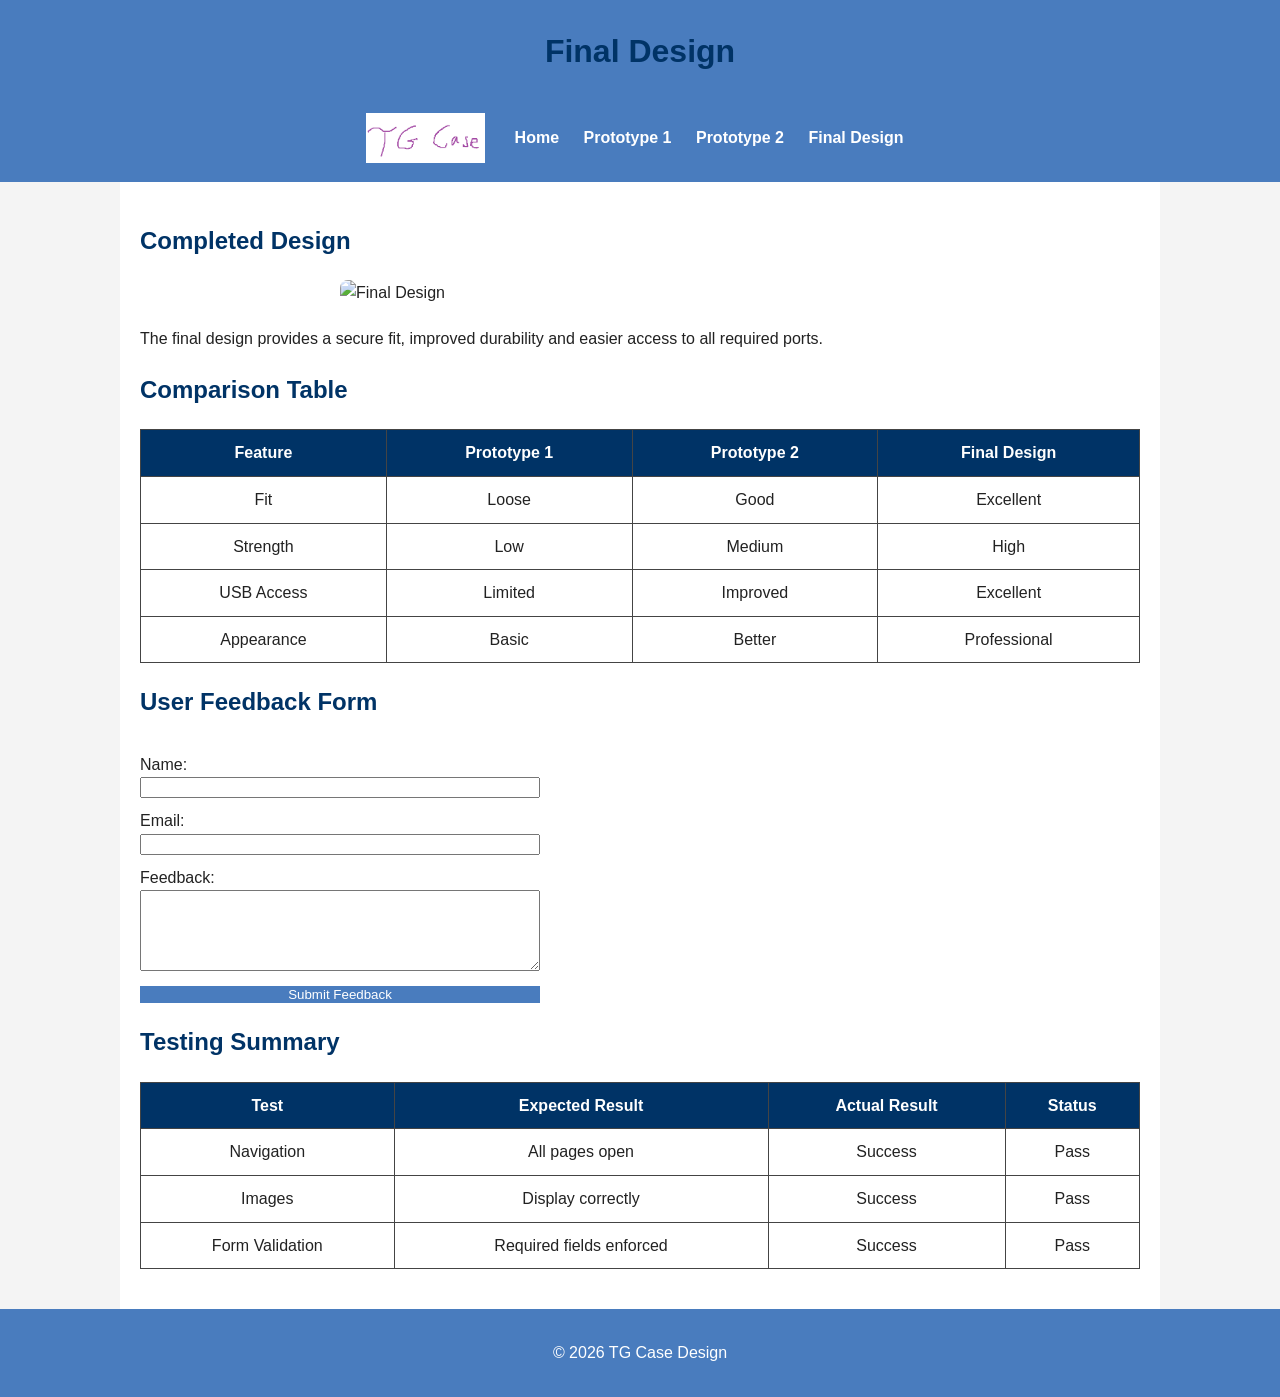
==== final-design.html @ 34721e9f "Initial commit v1.0" ====
<!DOCTYPE html>
<html lang="en">
<head>
    <meta charset="UTF-8">
    <meta name="viewport" content="width=device-width, initial-scale=1.0">
    <title>Final Design</title>
    <link rel="stylesheet" href="css/style.css">
</head>
<body>

<header>
    <h1>Final Design</h1>

    <nav>
        <a href="index.html" class="logo-link">
            <img src="images/logo.png" alt="TG Case Design Logo" class="logo">
        </a>
        <ul>
            <li><a href="index.html">Home</a></li>
            <li><a href="prototype1.html">Prototype 1</a></li>
            <li><a href="prototype2.html">Prototype 2</a></li>
            <li><a href="final-design.html">Final Design</a></li>
        </ul>
    </nav>
</header>

<main>

    <h2>Completed Design</h2>

    <img src="images/final-design.jpg"
         alt="Final Design">

    <p>
        The final design provides a secure fit, improved durability and
        easier access to all required ports.
    </p>

    <h2>Comparison Table</h2>

    <table>
        <tr>
            <th>Feature</th>
            <th>Prototype 1</th>
            <th>Prototype 2</th>
            <th>Final Design</th>
        </tr>
        <tr>
            <td>Fit</td>
            <td>Loose</td>
            <td>Good</td>
            <td>Excellent</td>
        </tr>
        <tr>
            <td>Strength</td>
            <td>Low</td>
            <td>Medium</td>
            <td>High</td>
        </tr>
        <tr>
            <td>USB Access</td>
            <td>Limited</td>
            <td>Improved</td>
            <td>Excellent</td>
        </tr>
        <tr>
            <td>Appearance</td>
            <td>Basic</td>
            <td>Better</td>
            <td>Professional</td>
        </tr>
    </table>

    <h2>User Feedback Form</h2>

    <form>
        <label for="name">Name:</label>
        <input type="text" id="name" required>

        <label for="email">Email:</label>
        <input type="email" id="email" required>

        <label for="feedback">Feedback:</label>
        <textarea id="feedback" rows="5" required></textarea>

        <input type="submit" value="Submit Feedback">
    </form>

    <h2>Testing Summary</h2>

    <table>
        <tr>
            <th>Test</th>
            <th>Expected Result</th>
            <th>Actual Result</th>
            <th>Status</th>
        </tr>
        <tr>
            <td>Navigation</td>
            <td>All pages open</td>
            <td>Success</td>
            <td>Pass</td>
        </tr>
        <tr>
            <td>Images</td>
            <td>Display correctly</td>
            <td>Success</td>
            <td>Pass</td>
        </tr>
        <tr>
            <td>Form Validation</td>
            <td>Required fields enforced</td>
            <td>Success</td>
            <td>Pass</td>
        </tr>
    </table>

</main>

<footer>
    <p>&copy; 2026 TG Case Design</p>
</footer>

</body>
</html>
---- css/style.css ----
/* General Styling */

body {
    font-family: Arial, sans-serif;
    margin: 0;
    background-color: #f4f4f4;
    color: #222;
    line-height: 1.6;
}

header {
    background-color: #497cbe;
    color: white;
    text-align: center;
    padding: 5px;
}

nav {
    display: flex;
    align-items: center;
    justify-content: center;
    gap: 20px;
}

.logo {
    height: 50px;
    width: auto;
    margin: 0;
    border-radius: 0;
    display: block;
}

.logo-link {
    display: flex;
    align-items: center;
}

nav ul {
    list-style: none;
    padding: 0;
}

nav li {
    display: inline-block;
    margin: 10px;
}

nav a {
    color: white;
    text-decoration: none;
    font-weight: bold;
}

nav a:hover {
    text-decoration: underline;
}

main {
    max-width: 1000px;
    margin: auto;
    padding: 20px;
    background-color: white;
}

h1, h2 {
    color: #003366;
}

img {
    width: 100%;
    max-width: 600px;
    display: block;
    margin: 20px auto;
    border-radius: 8px;
}

table {
    width: 100%;
    border-collapse: collapse;
    margin: 20px 0;
}

table, th, td {
    border: 1px solid #444;
}

th {
    background-color: #003366;
    color: white;
}

th, td {
    padding: 10px;
    text-align: center;
}

form {
    display: flex;
    flex-direction: column;
    width: 400px;
    margin: 10px 0;
}

label {
    margin-top: 10px;
}

input,
textarea {
    width: 100%;
    box-sizing: border-box;
}

input[type="submit"] {
    margin-top: 15px;
    background-color: #497cbe;
    color: white;
    border: none;
    cursor: pointer;
}

input[type="submit"]:hover {
    background-color: #0055aa;
}

footer {
    text-align: center;
    background-color: #497cbe;
    color: white;
    padding: 15px;
}

/* Responsive Layout */

@media (max-width: 768px) {

    nav {
        flex-direction: column;
    }

    nav li {
        display: block;
        margin: 8px 0;
    }

    main {
        margin: 10px;
    }
    
}
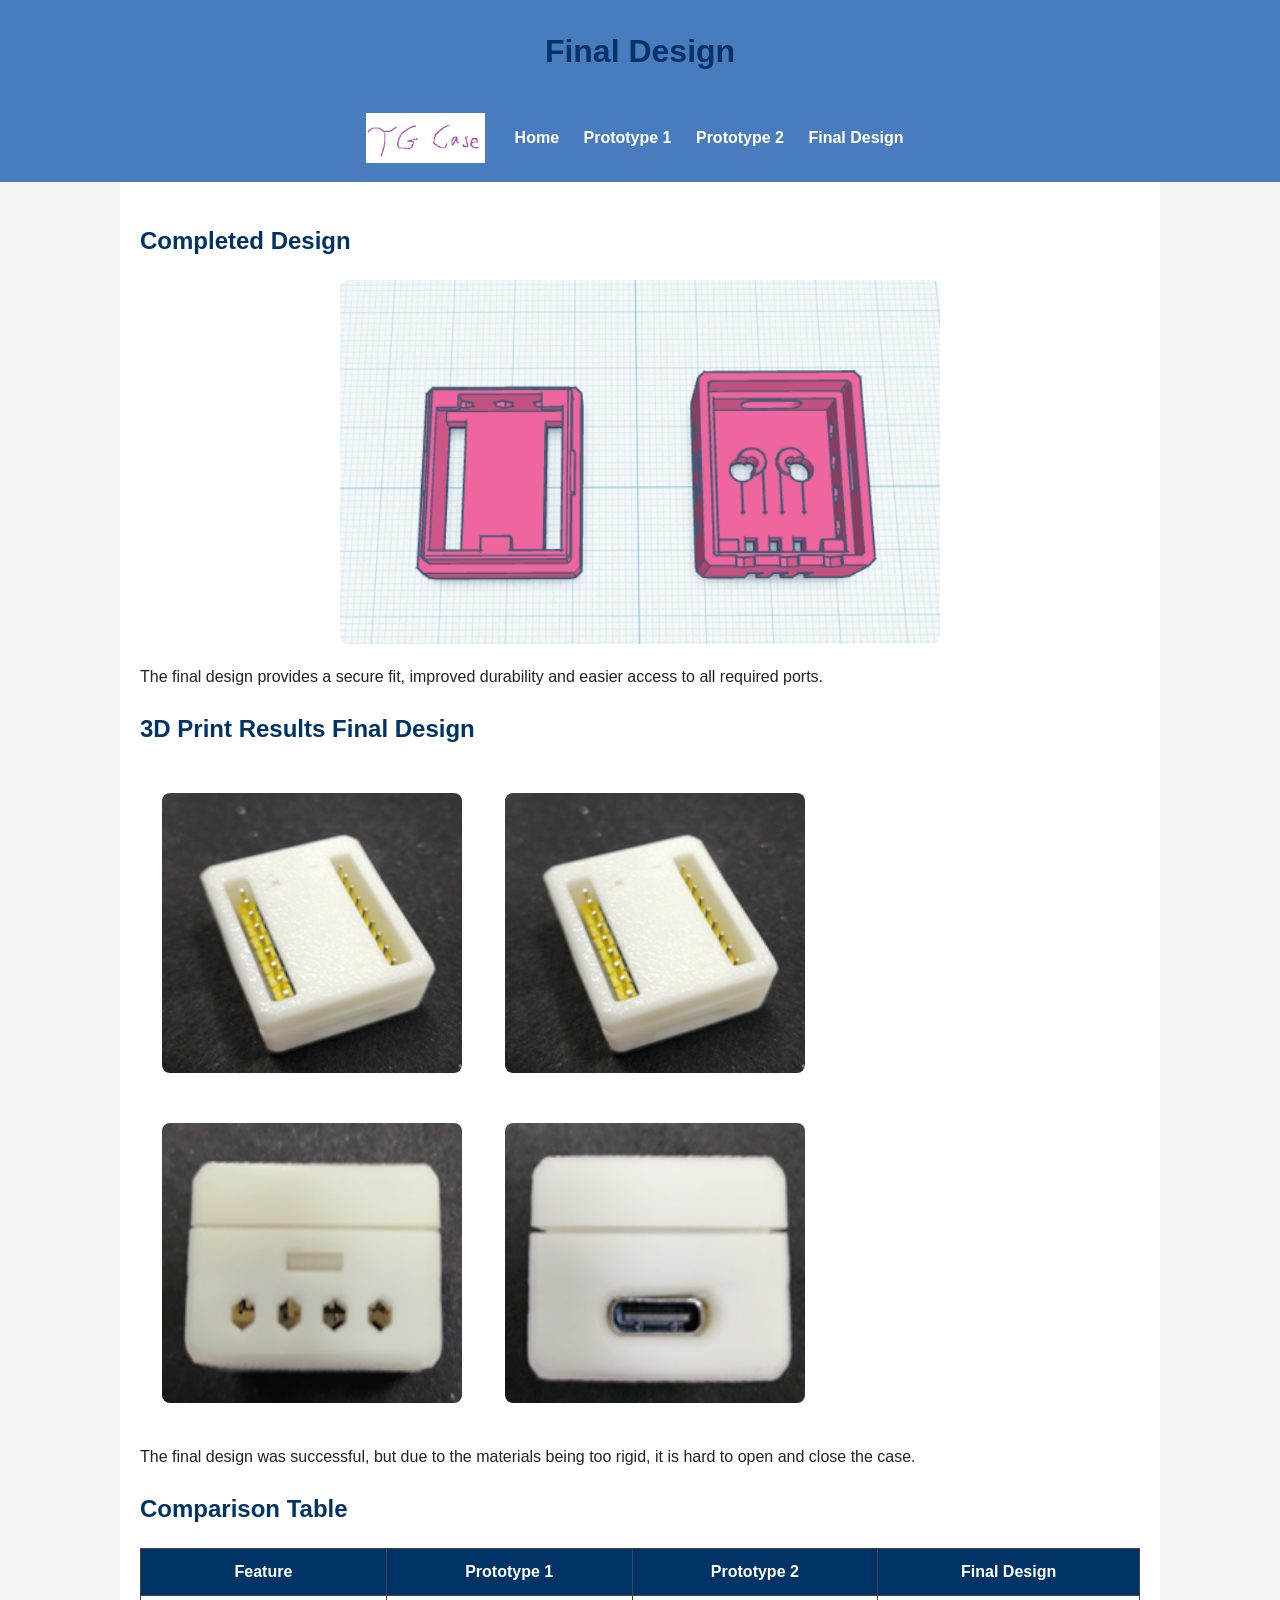
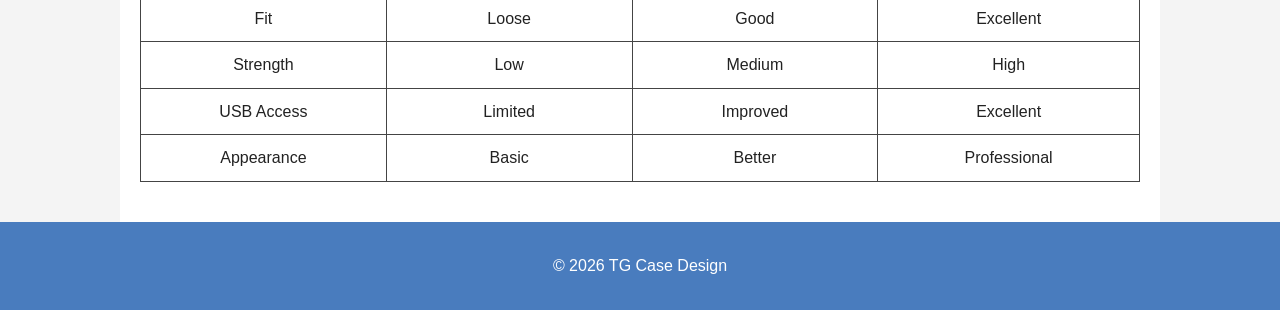
==== commit 3443e4eb: "Finalise the site v2.0" ====
--- a/final-design.html
+++ b/final-design.html
@@ -5,6 +5,7 @@
     <meta name="viewport" content="width=device-width, initial-scale=1.0">
     <title>Final Design</title>
     <link rel="stylesheet" href="css/style.css">
+    <link rel="sitemap" type="application/xml" title="Sitemap" href="/sitemap.xml" />
 </head>
 <body>
 
@@ -28,12 +29,37 @@
 
     <h2>Completed Design</h2>
 
-    <img src="images/final-design.jpg"
+    <img src="images/final-design.png"
          alt="Final Design">
 
     <p>
         The final design provides a secure fit, improved durability and
         easier access to all required ports.
+    </p>
+
+    <h2>3D Print Results Final Design</h2>
+    
+    <div class="row">
+        <div class="column">
+            <img src="images/final-print-02.png"
+         alt="Final design" style="width: 300px; height: 280px;">
+        </div>
+        <div class="column">
+           <img src="images/final-print-02.png"
+         alt="Final design" style="width: 300px; height: 280px;">
+        </div>
+        <div class="column">
+            <img src="images/final-print-03.png"
+         alt="Final design" style="width: 300px; height: 280px;">
+        </div>
+        <div class="column">
+            <img src="images/final-print-04.png"
+         alt="Final design" style="width: 300px; height: 280px;">
+        </div>
+    </div>
+    
+    <p>
+        The final design was successful, but due to the materials being too rigid, it is hard to open and close the case.
     </p>
 
     <h2>Comparison Table</h2>
@@ -71,50 +97,6 @@
         </tr>
     </table>
 
-    <h2>User Feedback Form</h2>
-
-    <form>
-        <label for="name">Name:</label>
-        <input type="text" id="name" required>
-
-        <label for="email">Email:</label>
-        <input type="email" id="email" required>
-
-        <label for="feedback">Feedback:</label>
-        <textarea id="feedback" rows="5" required></textarea>
-
-        <input type="submit" value="Submit Feedback">
-    </form>
-
-    <h2>Testing Summary</h2>
-
-    <table>
-        <tr>
-            <th>Test</th>
-            <th>Expected Result</th>
-            <th>Actual Result</th>
-            <th>Status</th>
-        </tr>
-        <tr>
-            <td>Navigation</td>
-            <td>All pages open</td>
-            <td>Success</td>
-            <td>Pass</td>
-        </tr>
-        <tr>
-            <td>Images</td>
-            <td>Display correctly</td>
-            <td>Success</td>
-            <td>Pass</td>
-        </tr>
-        <tr>
-            <td>Form Validation</td>
-            <td>Required fields enforced</td>
-            <td>Success</td>
-            <td>Pass</td>
-        </tr>
-    </table>
-
 </main>
 
 <footer>
--- a/css/style.css
+++ b/css/style.css
@@ -94,6 +94,18 @@
     text-align: center;
 }
 
+.column {
+  float: left;
+  width: 33.33%;
+  padding: 5px;
+}
+
+.row::after {
+  content: "";
+  clear: both;
+  display: table;
+}
+
 form {
     display: flex;
     flex-direction: column;
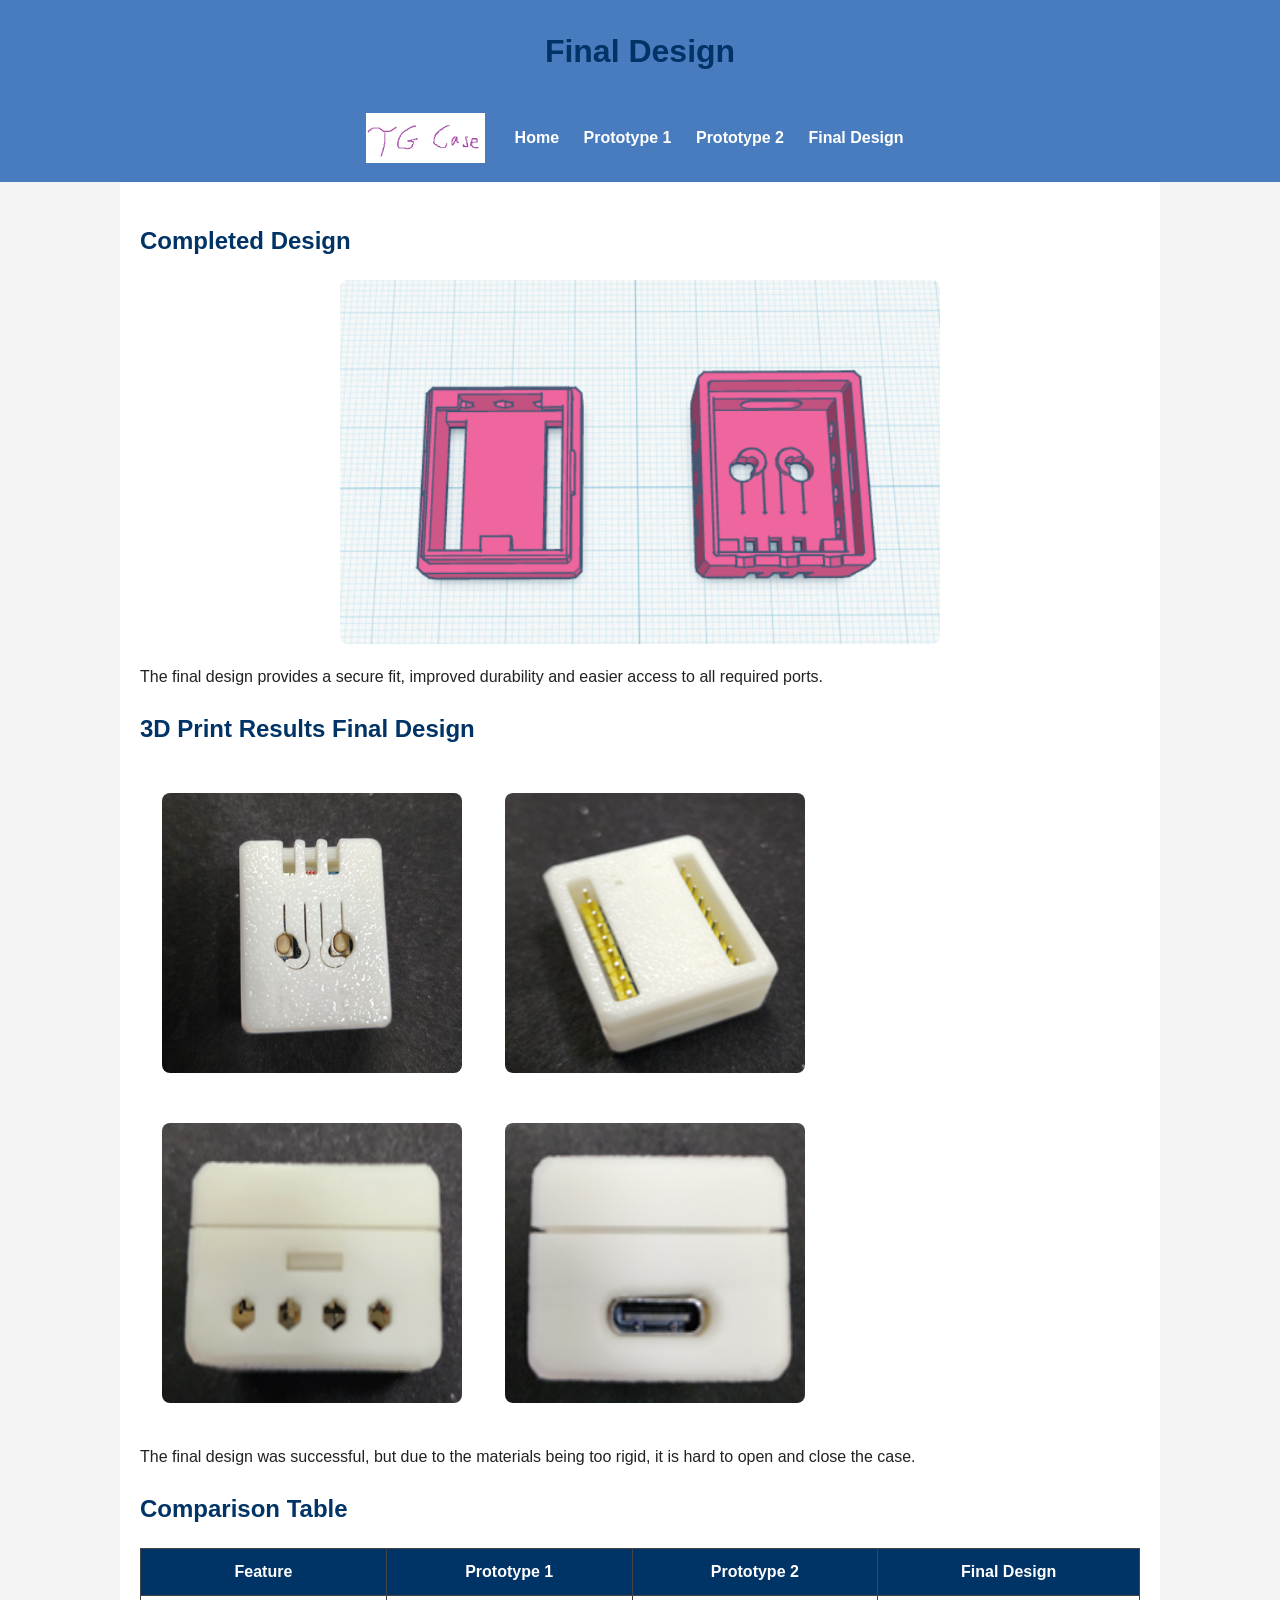
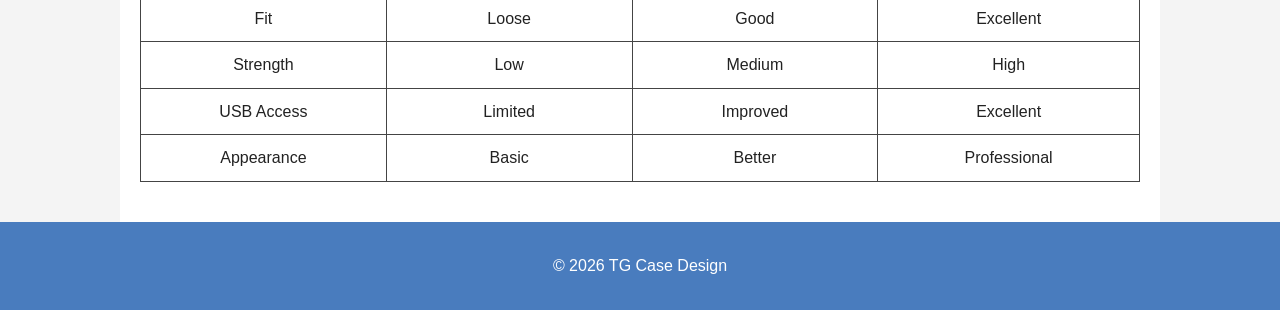
==== commit f72c541d: "fixed the image" ====
--- a/final-design.html
+++ b/final-design.html
@@ -41,20 +41,20 @@
     
     <div class="row">
         <div class="column">
-            <img src="images/final-print-02.png"
-         alt="Final design" style="width: 300px; height: 280px;">
+            <img src="images/final-print-01.png"
+         alt="Final design top view" style="width: 300px; height: 280px;">
         </div>
         <div class="column">
            <img src="images/final-print-02.png"
-         alt="Final design" style="width: 300px; height: 280px;">
+         alt="Final design bottom view" style="width: 300px; height: 280px;">
         </div>
         <div class="column">
             <img src="images/final-print-03.png"
-         alt="Final design" style="width: 300px; height: 280px;">
+         alt="Final design side view" style="width: 300px; height: 280px;">
         </div>
         <div class="column">
             <img src="images/final-print-04.png"
-         alt="Final design" style="width: 300px; height: 280px;">
+         alt="Final design usb view" style="width: 300px; height: 280px;">
         </div>
     </div>
     
